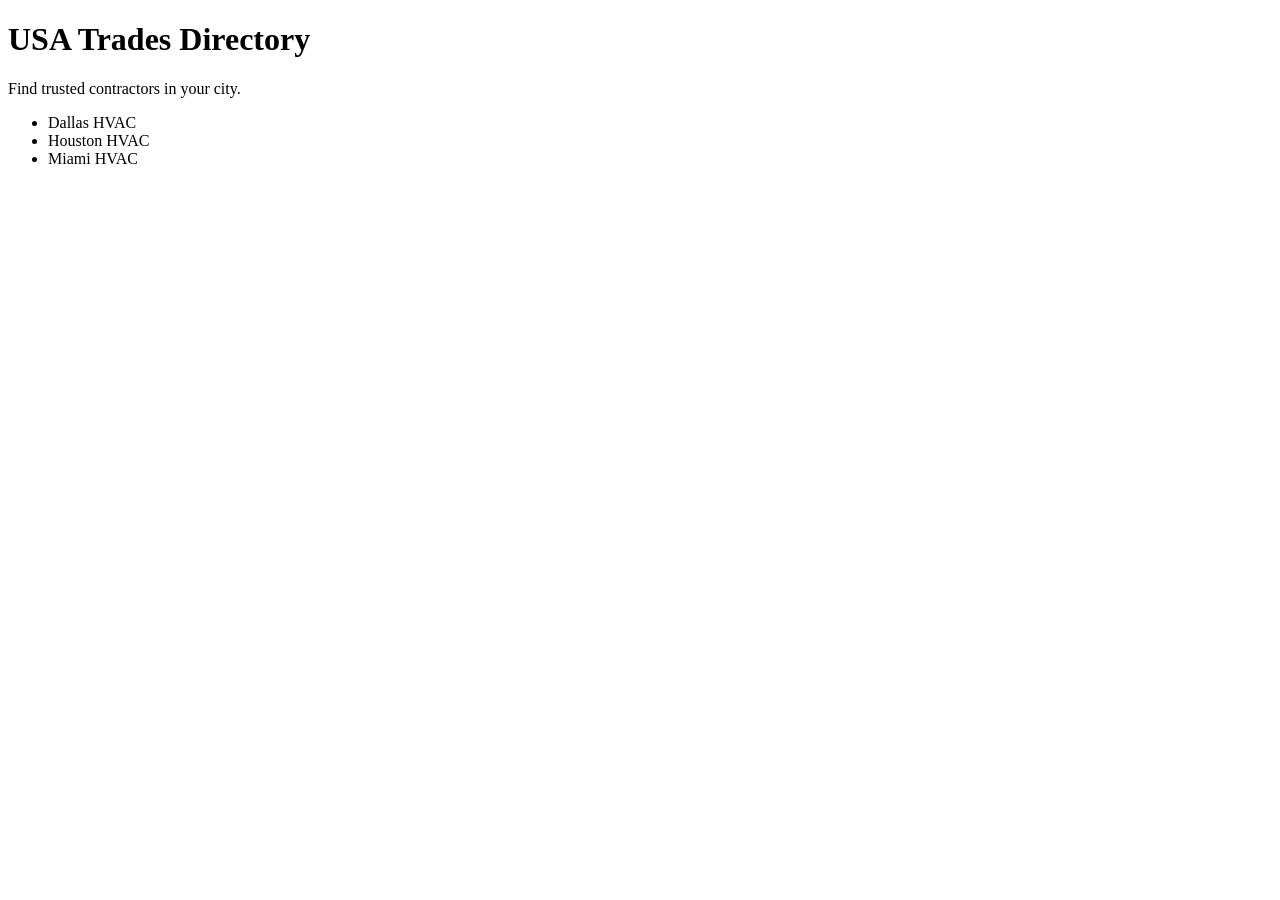
==== index.html @ 60b973d0 "Create index.html" ====
<!DOCTYPE html>
<html>
<head>
  <title>USA Trades Directory</title>
</head>
<body>

<h1>USA Trades Directory</h1>
<p>Find trusted contractors in your city.</p>

<ul>
  <li>Dallas HVAC</li>
  <li>Houston HVAC</li>
  <li>Miami HVAC</li>
</ul>

</body>
</html>
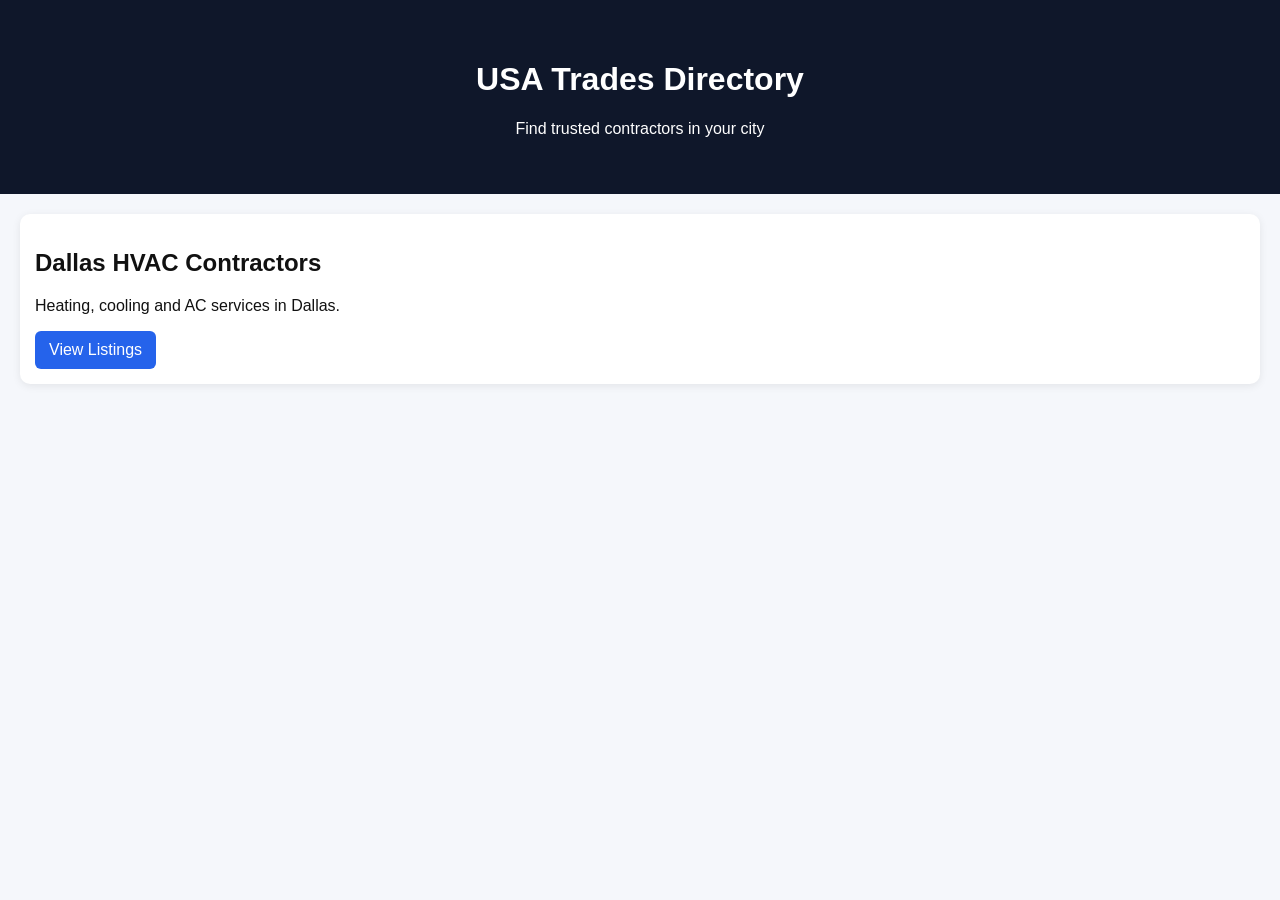
==== commit 1a9d0f57: "Update index.html" ====
--- a/index.html
+++ b/index.html
@@ -2,17 +2,24 @@
 <html>
 <head>
   <title>USA Trades Directory</title>
+  <link rel="stylesheet" href="style.css">
 </head>
 <body>
 
-<h1>USA Trades Directory</h1>
-<p>Find trusted contractors in your city.</p>
+<header>
+  <h1>USA Trades Directory</h1>
+  <p>Find trusted contractors in your city</p>
+</header>
 
-<ul>
-  <li>Dallas HVAC</li>
-  <li>Houston HVAC</li>
-  <li>Miami HVAC</li>
-</ul>
+<div class="container">
+
+  <div class="card">
+    <h2>Dallas HVAC Contractors</h2>
+    <p>Heating, cooling and AC services in Dallas.</p>
+    <a class="button" href="hvac-dallas.html">View Listings</a>
+  </div>
+
+</div>
 
 </body>
 </html>
--- a/style.css
+++ b/style.css
@@ -0,0 +1,35 @@
+body {
+  font-family: Arial, sans-serif;
+  margin: 0;
+  background: #f5f7fb;
+  color: #111;
+}
+
+header {
+  background: #0f172a;
+  color: white;
+  padding: 40px;
+  text-align: center;
+}
+
+.container {
+  padding: 20px;
+}
+
+.card {
+  background: white;
+  padding: 15px;
+  margin-bottom: 15px;
+  border-radius: 10px;
+  box-shadow: 0 2px 8px rgba(0,0,0,0.08);
+}
+
+a.button, button {
+  display: inline-block;
+  background: #2563eb;
+  color: white;
+  padding: 10px 14px;
+  text-decoration: none;
+  border-radius: 6px;
+  border: none;
+}
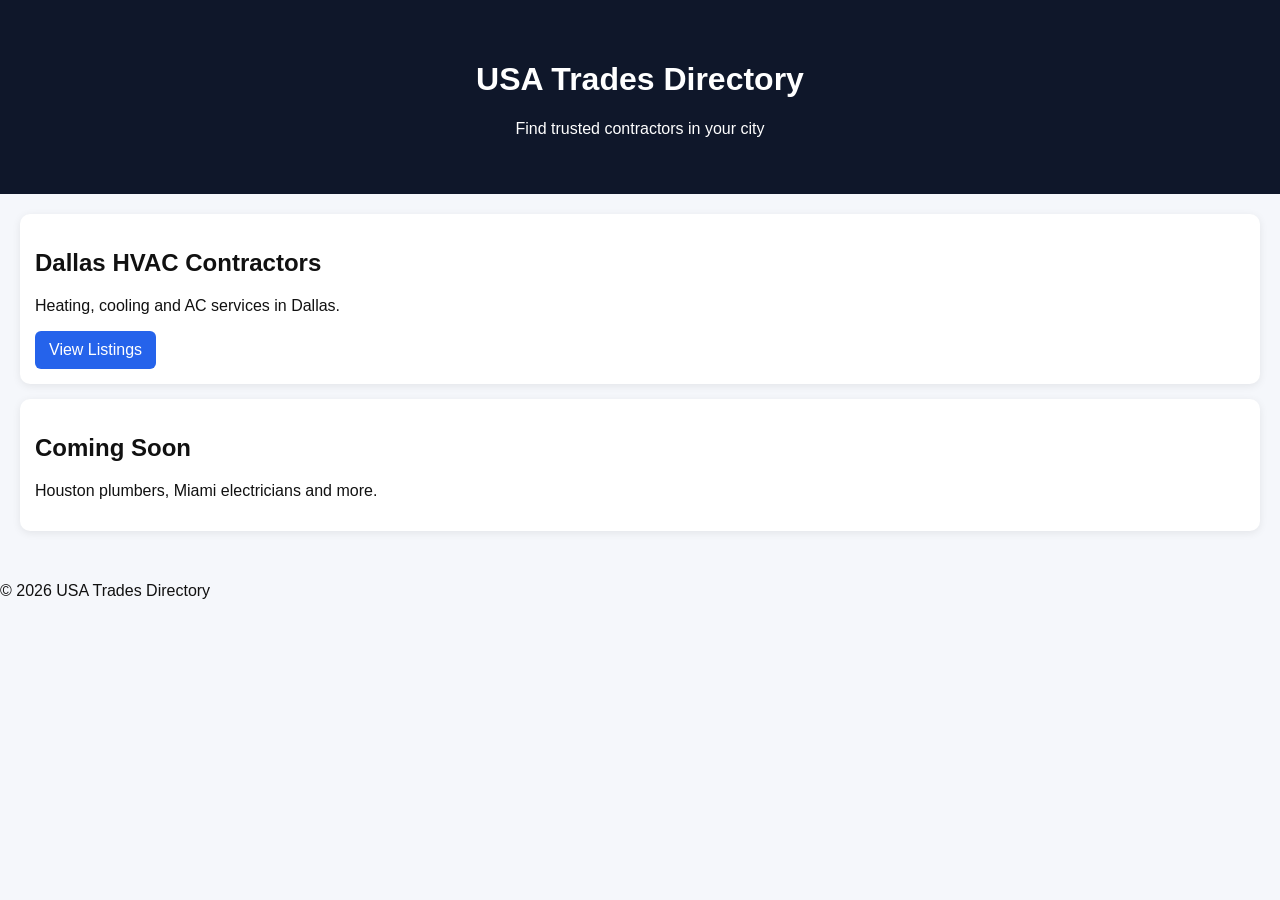
==== commit c4949dcd: "Update index.html" ====
--- a/index.html
+++ b/index.html
@@ -1,6 +1,8 @@
 <!DOCTYPE html>
-<html>
+<html lang="en">
 <head>
+  <meta charset="UTF-8">
+  <meta name="viewport" content="width=device-width, initial-scale=1.0">
   <title>USA Trades Directory</title>
   <link rel="stylesheet" href="style.css">
 </head>
@@ -16,10 +18,19 @@
   <div class="card">
     <h2>Dallas HVAC Contractors</h2>
     <p>Heating, cooling and AC services in Dallas.</p>
-    <a class="button" href="hvac-dallas.html">View Listings</a>
+    <a href="hvac-dallas.html" class="button">View Listings</a>
+  </div>
+
+  <div class="card">
+    <h2>Coming Soon</h2>
+    <p>Houston plumbers, Miami electricians and more.</p>
   </div>
 
 </div>
 
+<footer>
+  <p>© 2026 USA Trades Directory</p>
+</footer>
+
 </body>
 </html>
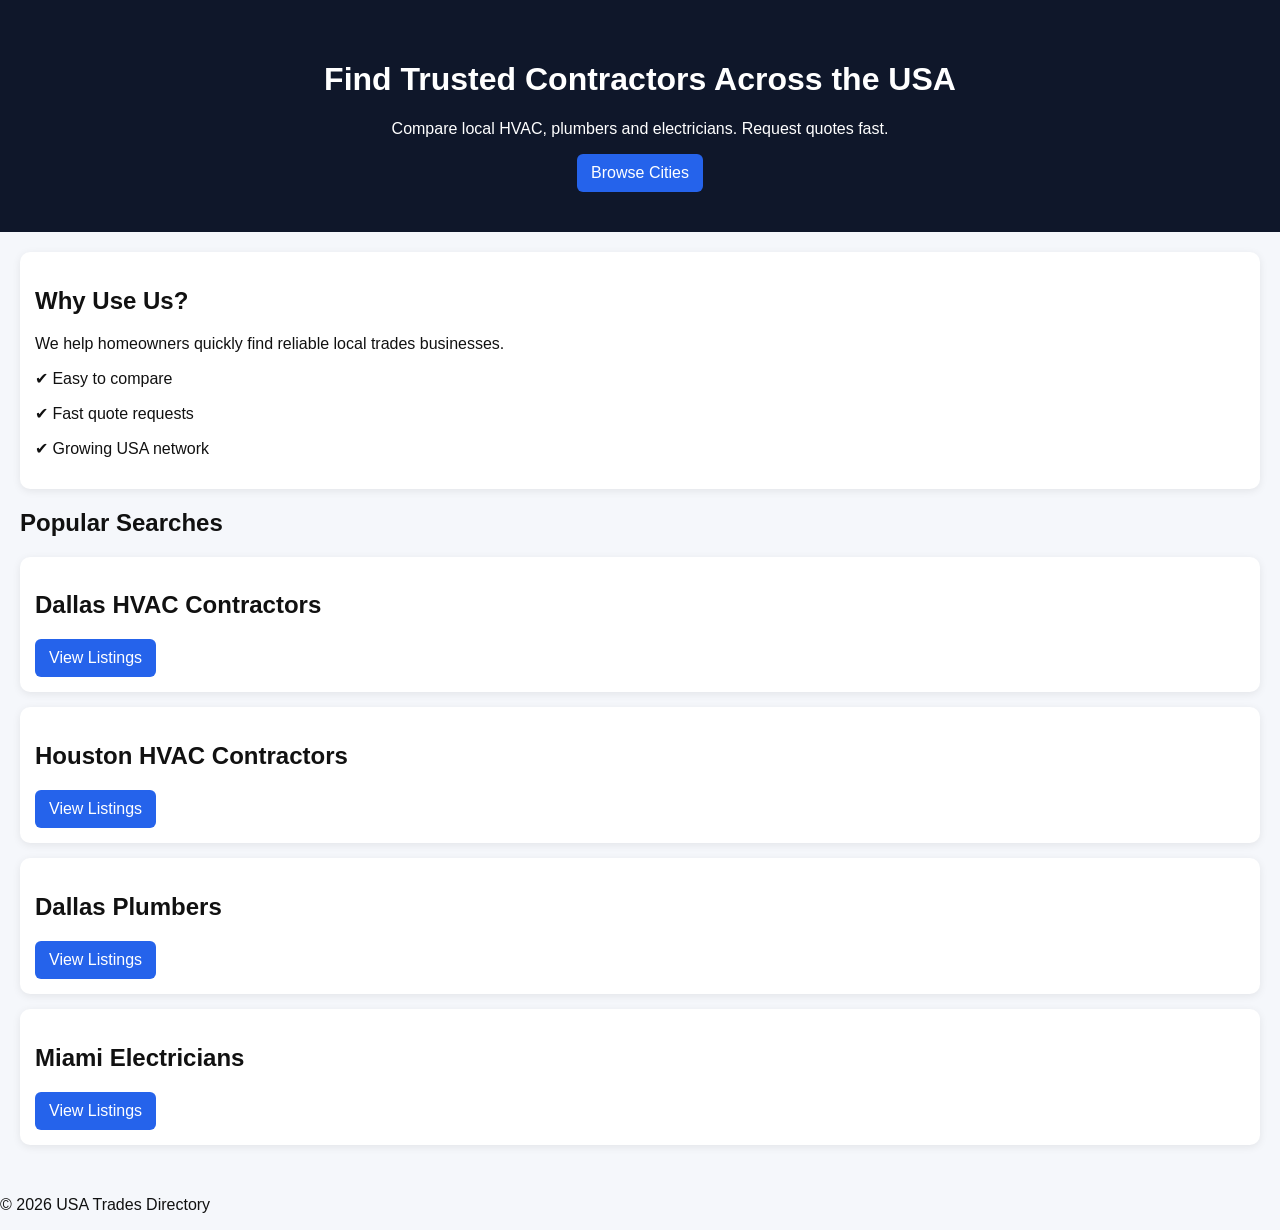
==== commit 28796ae0: "Update index.html" ====
--- a/index.html
+++ b/index.html
@@ -3,27 +3,48 @@
 <head>
   <meta charset="UTF-8">
   <meta name="viewport" content="width=device-width, initial-scale=1.0">
-  <title>USA Trades Directory</title>
+  <title>USA Trades Directory | Trusted Local Contractors</title>
+  <meta name="description" content="Find trusted HVAC, plumbers and electricians across the USA. Compare contractors and request quotes fast.">
   <link rel="stylesheet" href="style.css">
 </head>
 <body>
 
 <header>
-  <h1>USA Trades Directory</h1>
-  <p>Find trusted contractors in your city</p>
+  <h1>Find Trusted Contractors Across the USA</h1>
+  <p>Compare local HVAC, plumbers and electricians. Request quotes fast.</p>
+  <a href="#cities" class="button">Browse Cities</a>
 </header>
 
 <div class="container">
 
   <div class="card">
+    <h2>Why Use Us?</h2>
+    <p>We help homeowners quickly find reliable local trades businesses.</p>
+    <p>✔ Easy to compare</p>
+    <p>✔ Fast quote requests</p>
+    <p>✔ Growing USA network</p>
+  </div>
+
+  <h2 id="cities">Popular Searches</h2>
+
+  <div class="card">
     <h2>Dallas HVAC Contractors</h2>
-    <p>Heating, cooling and AC services in Dallas.</p>
     <a href="hvac-dallas.html" class="button">View Listings</a>
   </div>
 
   <div class="card">
-    <h2>Coming Soon</h2>
-    <p>Houston plumbers, Miami electricians and more.</p>
+    <h2>Houston HVAC Contractors</h2>
+    <a href="hvac-houston.html" class="button">View Listings</a>
+  </div>
+
+  <div class="card">
+    <h2>Dallas Plumbers</h2>
+    <a href="plumbers-dallas.html" class="button">View Listings</a>
+  </div>
+
+  <div class="card">
+    <h2>Miami Electricians</h2>
+    <a href="electricians-miami.html" class="button">View Listings</a>
   </div>
 
 </div>
